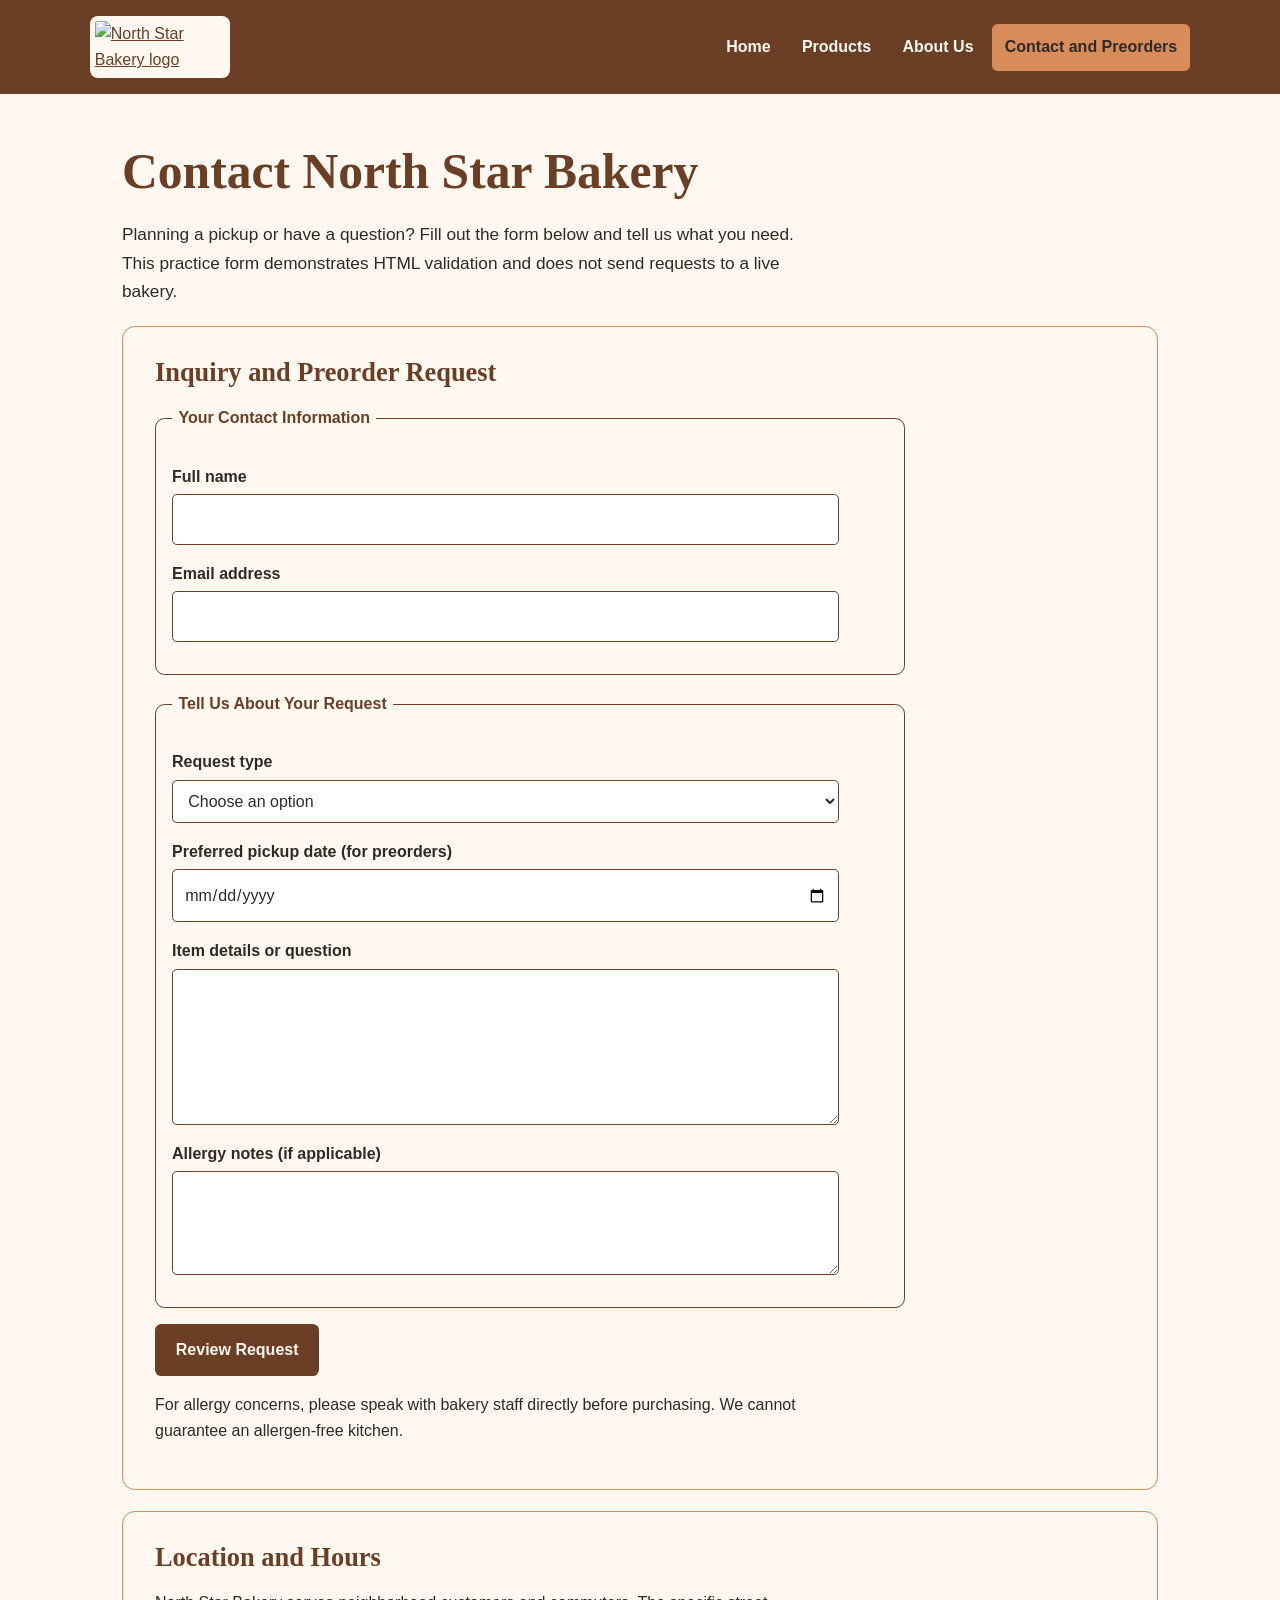
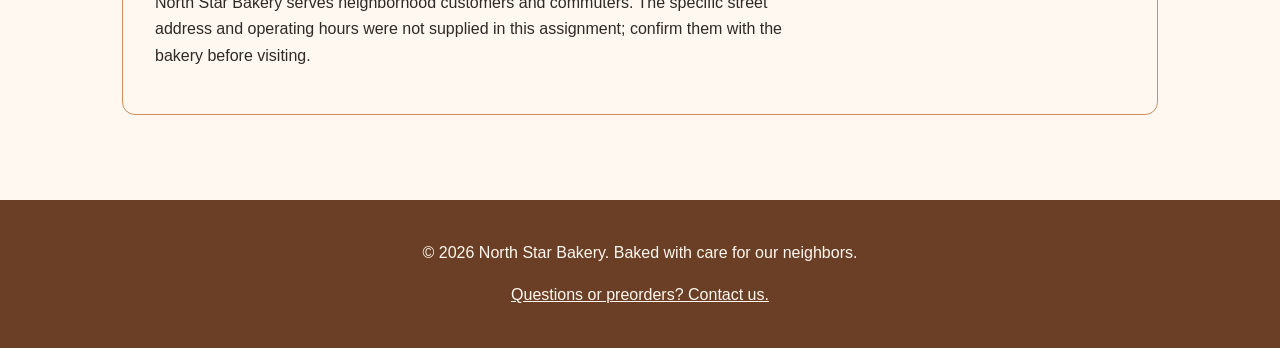
==== contact.html @ ea1f99c6 "Add files via upload" ====
<!DOCTYPE html>
<html lang="en">
<head>
  <meta charset="UTF-8">
  <meta name="viewport" content="width=device-width, initial-scale=1.0">
  <title>Contact and Preorders | North Star Bakery</title>
  <link rel="stylesheet" href="styles.css">
</head>
<body>
  <header>
    <a href="index.html"><img src="media/bakery-logo.png" alt="North Star Bakery logo" width="160"></a>
    <nav aria-label="Main navigation">
      <ul>
        <li><a href="index.html">Home</a></li>
        <li><a href="products.html">Products</a></li>
        <li><a href="about.html">About Us</a></li>
        <li><a href="contact.html" aria-current="page">Contact and Preorders</a></li>
      </ul>
    </nav>
  </header>
  <main>
    <h1>Contact North Star Bakery</h1>
    <p>Planning a pickup or have a question? Fill out the form below and tell us what you need. This practice form demonstrates HTML validation and does not send requests to a live bakery.</p>
    <section>
      <h2>Inquiry and Preorder Request</h2>
      <form action="#" method="get">
        <fieldset>
          <legend>Your Contact Information</legend>
          <p><label for="customer-name">Full name</label><br>
          <input id="customer-name" name="customer_name" type="text" autocomplete="name" required minlength="2"></p>
          <p><label for="customer-email">Email address</label><br>
          <input id="customer-email" name="customer_email" type="email" autocomplete="email" required></p>
        </fieldset>
        <fieldset>
          <legend>Tell Us About Your Request</legend>
          <p><label for="request-type">Request type</label><br>
          <select id="request-type" name="request_type" required>
            <option value="">Choose an option</option>
            <option value="preorder">Preorder</option>
            <option value="question">General question</option>
          </select></p>
          <p><label for="pickup-date">Preferred pickup date (for preorders)</label><br>
          <input id="pickup-date" name="pickup_date" type="date"></p>
          <p><label for="item-details">Item details or question</label><br>
          <textarea id="item-details" name="item_details" rows="5" required minlength="10"></textarea></p>
          <p><label for="allergy-notes">Allergy notes (if applicable)</label><br>
          <textarea id="allergy-notes" name="allergy_notes" rows="3"></textarea></p>
        </fieldset>
        <button type="submit">Review Request</button>
      </form>
      <p>For allergy concerns, please speak with bakery staff directly before purchasing. We cannot guarantee an allergen-free kitchen.</p>
    </section>
    <section>
      <h2>Location and Hours</h2>
      <p>North Star Bakery serves neighborhood customers and commuters. The specific street address and operating hours were not supplied in this assignment; confirm them with the bakery before visiting.</p>
    </section>
  </main>
  <footer>
    <p>&copy; 2026 North Star Bakery. Baked with care for our neighbors.</p>
    <p><a href="contact.html" aria-current="page">Questions or preorders? Contact us.</a></p>
  </footer>
</body>
</html>
---- styles.css ----
/* North Star Bakery: mobile-first visual design */
:root { --cream:#FFF8F0; --brown:#6B3E26; --peach:#D88C5A; --charcoal:#2F2A26; }
* { box-sizing:border-box; }
html { scroll-behavior:smooth; }
body { margin:0; background:var(--cream); color:var(--charcoal); font-family:Arial,Helvetica,sans-serif; line-height:1.65; }
a { color:var(--brown); }
a:hover { text-decoration-thickness:2px; }
a:focus-visible, button:focus-visible, input:focus-visible, select:focus-visible, textarea:focus-visible { outline:3px solid var(--peach); outline-offset:3px; }
header { background:var(--brown); padding:1rem max(1rem,calc((100% - 1100px)/2)); display:flex; flex-direction:column; align-items:center; gap:.75rem; }
header img { display:block; max-width:140px; height:auto; background:var(--cream); border-radius:.5rem; padding:.3rem; }
nav { width:100%; }
nav ul { display:flex; flex-wrap:wrap; justify-content:center; gap:.35rem; list-style:none; margin:0; padding:0; }
nav a { display:block; color:var(--cream); font-weight:bold; padding:.65rem .8rem; text-decoration:none; border-radius:.35rem; }
nav a:hover,nav a[aria-current="page"] { background:var(--peach); color:var(--charcoal); }
main { max-width:1100px; margin:auto; padding:1.5rem 1rem 3rem; }
h1,h2,h3 { font-family:Georgia,'Times New Roman',serif; color:var(--brown); line-height:1.25; }
h1 { font-size:clamp(2rem,5vw,3.1rem); margin:.4rem 0 1rem; }
h2 { font-size:1.65rem; margin:0 0 .7rem; }
h3 { font-size:1.2rem; }
main > p { max-width:72ch; font-size:1.08rem; }
section { background:#FFF8F0; border:1px solid var(--peach); border-radius:.8rem; padding:1.25rem; margin:1.3rem 0; }
section p { max-width:75ch; }
img,video { max-width:100%; height:auto; border-radius:.6rem; }
picture img { display:block; width:100%; max-height:420px; object-fit:cover; }
figure { margin:1rem 0; }
figcaption { font-size:.95rem; padding:.4rem 0; }
form { max-width:750px; }
fieldset { border:1px solid var(--brown); border-radius:.6rem; padding:1rem; margin:1rem 0; }
legend { font-weight:bold; color:var(--brown); padding:0 .4rem; }
label { display:inline-block; font-weight:bold; margin-bottom:.25rem; }
input,select,textarea { display:block; width:100%; padding:.7rem; border:1px solid var(--brown); border-radius:.3rem; background:white; color:var(--charcoal); font:inherit; }
textarea { resize:vertical; }
button,input[type="submit"] { width:auto; cursor:pointer; padding:.8rem 1.3rem; border:0; border-radius:.4rem; background:var(--brown); color:var(--cream); font:inherit; font-weight:bold; }
button:hover,input[type="submit"]:hover { background:var(--peach); color:var(--charcoal); }
footer { background:var(--brown); color:var(--cream); text-align:center; padding:1.5rem 1rem; }
footer a { color:var(--cream); }
/* Larger screens: horizontal navigation and flexible content cards */
@media (min-width:760px) {
 header { flex-direction:row; justify-content:space-between; }
 nav { width:auto; }
 main { padding:2.5rem 2rem 4rem; }
 main > section { padding:1.8rem 2rem; }
 .content-grid { display:flex; flex-wrap:wrap; gap:1.25rem; align-items:stretch; }
 .content-grid > section { flex:1 1 280px; margin:0; }
 .content-grid > section img { width:100%; }
}
@media (prefers-reduced-motion:reduce) { html { scroll-behavior:auto; } }
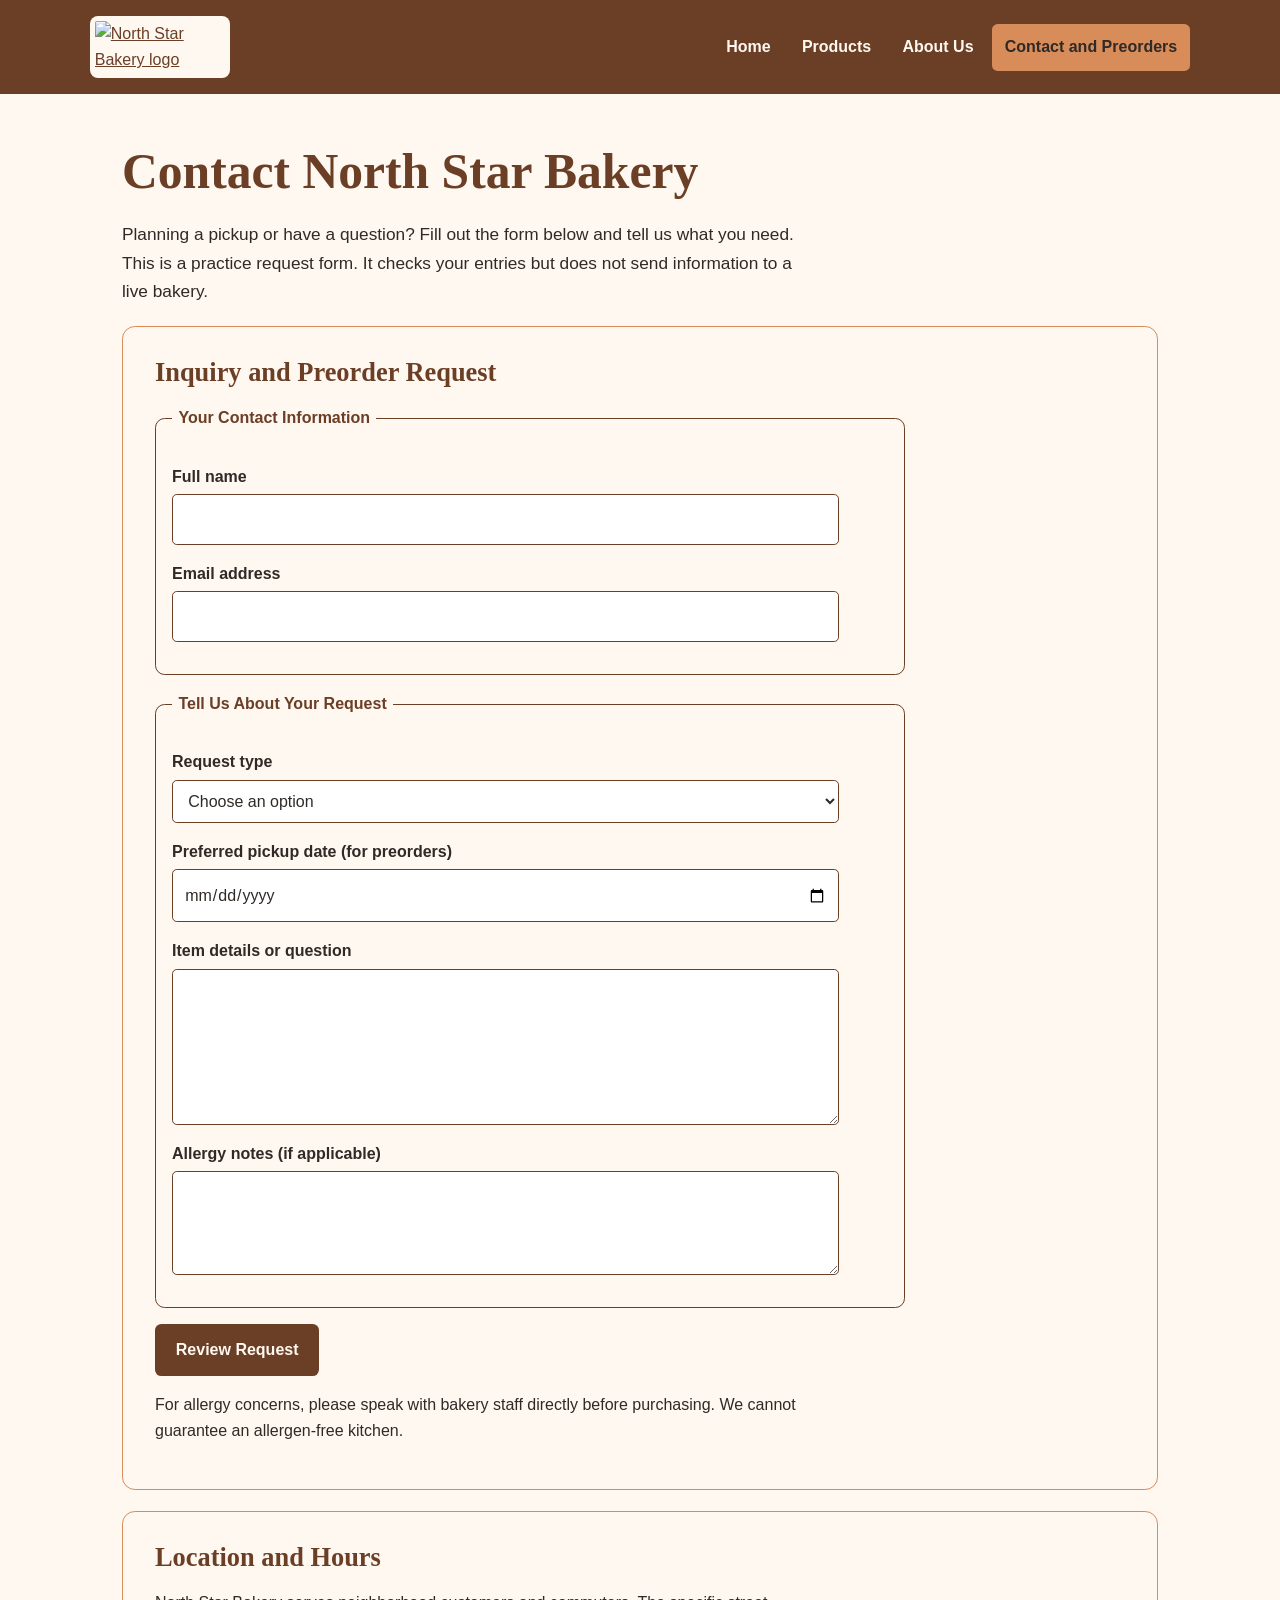
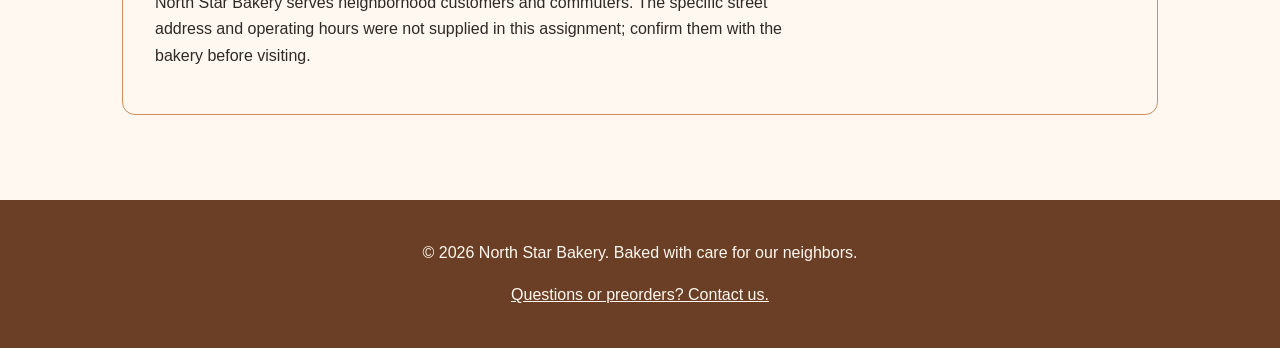
==== commit dc229495: "Add files via upload" ====
--- a/contact.html
+++ b/contact.html
@@ -20,16 +20,16 @@
   </header>
   <main>
     <h1>Contact North Star Bakery</h1>
-    <p>Planning a pickup or have a question? Fill out the form below and tell us what you need. This practice form demonstrates HTML validation and does not send requests to a live bakery.</p>
+    <p>Planning a pickup or have a question? Fill out the form below and tell us what you need. This is a practice request form. It checks your entries but does not send information to a live bakery.</p>
     <section>
       <h2>Inquiry and Preorder Request</h2>
-      <form action="#" method="get">
+      <form id="preorder-form" action="#" method="get" novalidate>
         <fieldset>
           <legend>Your Contact Information</legend>
           <p><label for="customer-name">Full name</label><br>
-          <input id="customer-name" name="customer_name" type="text" autocomplete="name" required minlength="2"></p>
+          <input id="customer-name" name="customer_name" type="text" autocomplete="name" required minlength="2"><span class="field-error" id="customer-name-error" aria-live="polite"></span></p>
           <p><label for="customer-email">Email address</label><br>
-          <input id="customer-email" name="customer_email" type="email" autocomplete="email" required></p>
+          <input id="customer-email" name="customer_email" type="email" autocomplete="email" required><span class="field-error" id="customer-email-error" aria-live="polite"></span></p>
         </fieldset>
         <fieldset>
           <legend>Tell Us About Your Request</legend>
@@ -38,15 +38,16 @@
             <option value="">Choose an option</option>
             <option value="preorder">Preorder</option>
             <option value="question">General question</option>
-          </select></p>
+          </select><span class="field-error" id="request-type-error" aria-live="polite"></span></p>
           <p><label for="pickup-date">Preferred pickup date (for preorders)</label><br>
-          <input id="pickup-date" name="pickup_date" type="date"></p>
+          <input id="pickup-date" name="pickup_date" type="date"><span class="field-error" id="pickup-date-error" aria-live="polite"></span></p>
           <p><label for="item-details">Item details or question</label><br>
-          <textarea id="item-details" name="item_details" rows="5" required minlength="10"></textarea></p>
+          <textarea id="item-details" name="item_details" rows="5" required minlength="10"></textarea><span class="field-error" id="item-details-error" aria-live="polite"></span></p>
           <p><label for="allergy-notes">Allergy notes (if applicable)</label><br>
           <textarea id="allergy-notes" name="allergy_notes" rows="3"></textarea></p>
         </fieldset>
         <button type="submit">Review Request</button>
+      <p id="form-status" role="status" aria-live="polite"></p>
       </form>
       <p>For allergy concerns, please speak with bakery staff directly before purchasing. We cannot guarantee an allergen-free kitchen.</p>
     </section>
@@ -59,5 +60,6 @@
     <p>&copy; 2026 North Star Bakery. Baked with care for our neighbors.</p>
     <p><a href="contact.html" aria-current="page">Questions or preorders? Contact us.</a></p>
   </footer>
+  <script src="script.js" defer></script>
 </body>
 </html>
--- a/styles.css
+++ b/styles.css
@@ -45,3 +45,14 @@
  .content-grid > section img { width:100%; }
 }
 @media (prefers-reduced-motion:reduce) { html { scroll-behavior:auto; } }
+
+/* Touchstone 4: favorite selections and inline form feedback */
+.favorites-panel { border:2px solid var(--peach); border-radius:12px; padding:1.25rem; margin:1.5rem 0; }
+.favorites-list { display:flex; flex-direction:column; gap:.65rem; margin:1rem 0; }
+.favorite-choice { display:flex; gap:.6rem; align-items:center; cursor:pointer; }
+.favorite-choice input { width:auto; accent-color:var(--brown); }
+.feedback { font-weight:700; }
+.field-error { display:block; color:#8a281b; font-size:.95rem; font-weight:700; margin:.25rem 0; }
+[aria-invalid="true"] { border:2px solid #8a281b; }
+#form-status { font-weight:700; }
+@media (min-width:700px) { .favorites-list { flex-direction:row; flex-wrap:wrap; gap:1.5rem; } }
